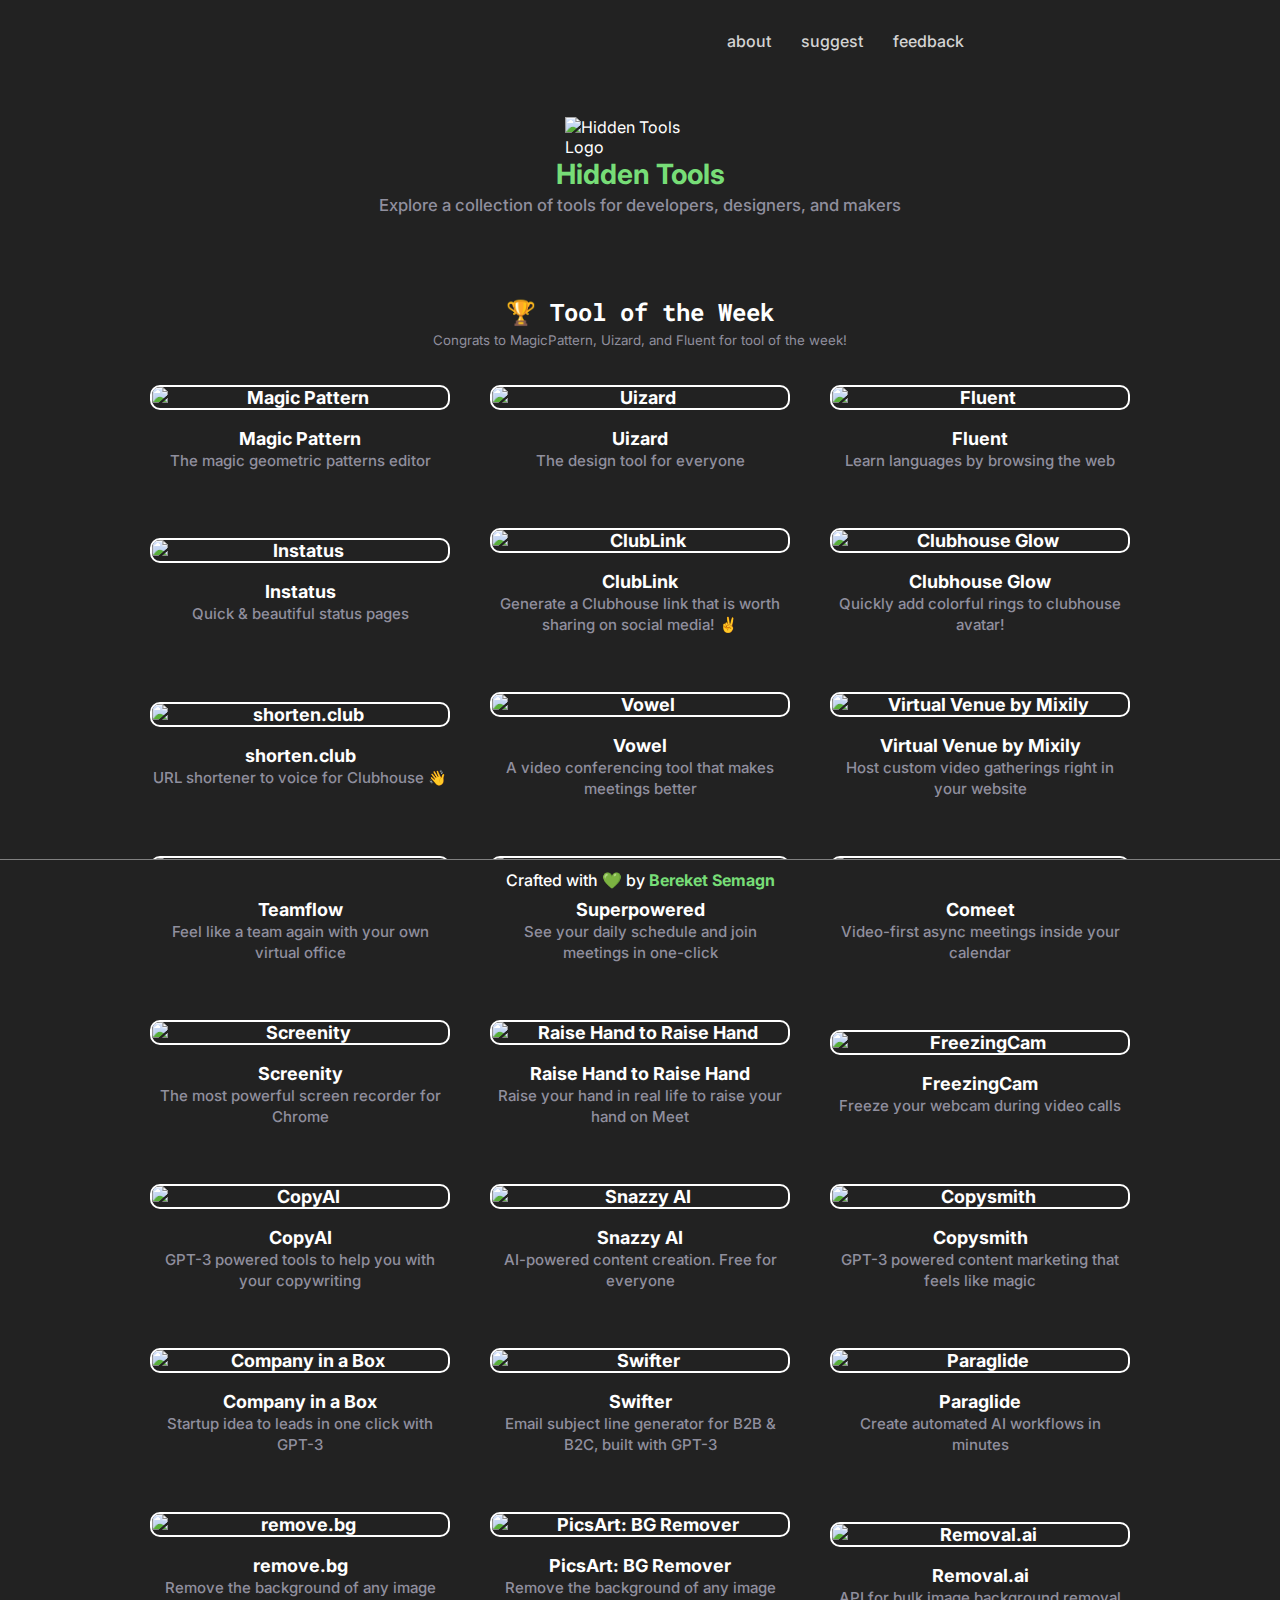
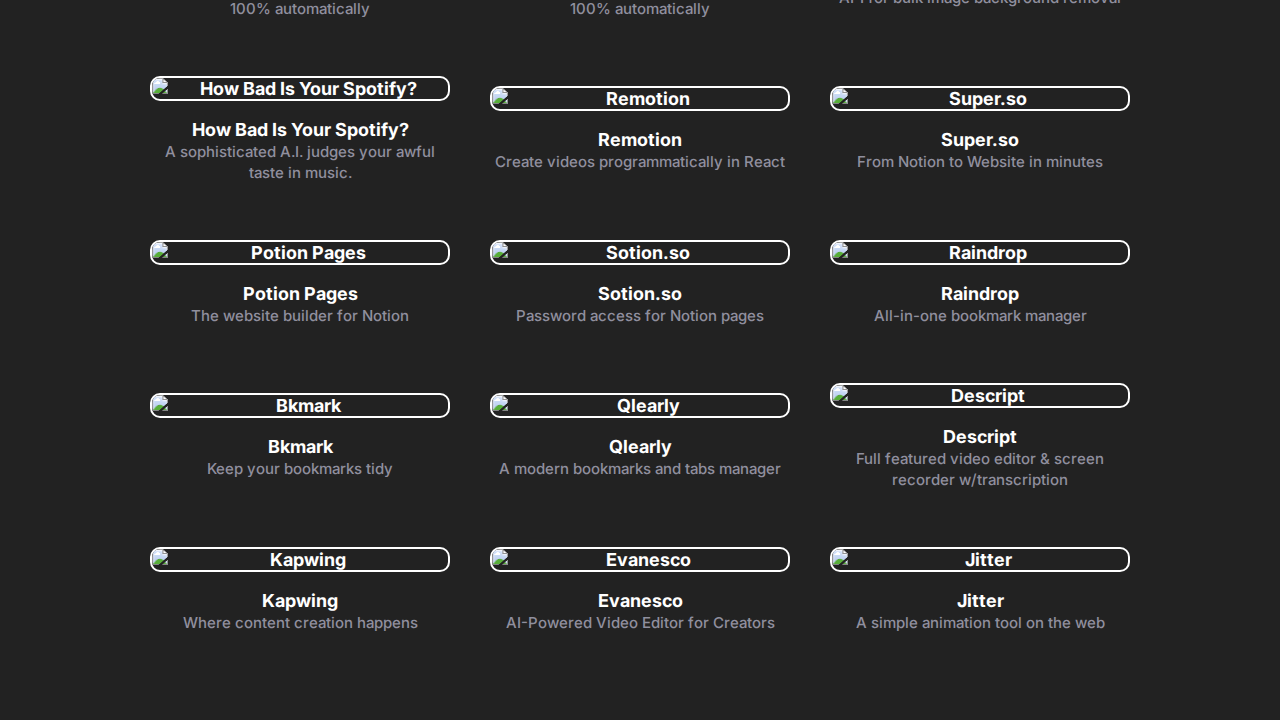
==== index.html @ 451d3c94 "organized files + updated category" ====
<!DOCTYPE html>
<html lang="en">
    <head>
      <!-- Global site tag (gtag.js) - Google Analytics -->
        <script async src="https://www.googletagmanager.com/gtag/js?id=UA-176993861-1"></script>
        <script>
          window.dataLayer = window.dataLayer || [];
          function gtag(){dataLayer.push(arguments);}
          gtag('js', new Date());

          gtag('config', 'UA-176993861-1');
        </script>

        <script async src="https://cdn.panelbear.com/analytics.js?site=5IFu4PjS51e"></script>
<script>
    window.panelbear = window.panelbear || function() { (window.panelbear.q = window.panelbear.q || []).push(arguments); };
    panelbear('config', { site: '5IFu4PjS51e' });
</script>

        <meta charset="utf-8">
        <meta http-equiv="x-ua-compatible" content="ie=edge">
        <title>Hidden Tools | Explore a collection of tools for developers, designers, and makers</title>
        <link rel="icon" href="https://th.bing.com/th/id/R11b4d7421b16c418d77ee5bb122221b0?rik=9Y%2bK1J23StSxNw&riu=http%3a%2f%2fwww.clker.com%2fcliparts%2fw%2fa%2f9%2f3%2fw%2f6%2flight-green-circle-hi.png&ehk=cLHCNnE02p7Xgzk%2fzBZSe%2bkIOkLeMoquTV7sISmaMSE%3d&risl=&pid=ImgRaw">
        <link rel="stylesheet" href="./frontend/css/home.css">
        <link rel="stylesheet" href="./frontend/css/navbar.css">
        <script defer src="https://use.fontawesome.com/releases/v5.0.8/js/all.js" integrity="sha384-SlE991lGASHoBfWbelyBPLsUlwY1GwNDJo3jSJO04KZ33K2bwfV9YBauFfnzvynJ" crossorigin="anonymous"></script>
        <script defer src="https://feedback.fish/ff.js?pid=afcd6253d9d268"></script>
        <script src="https://unpkg.com/@popperjs/core@2/dist/umd/popper.min.js"></script>
<script src="https://unpkg.com/tippy.js@6/dist/tippy-bundle.umd.js"></script>
<script src="https://ajax.googleapis.com/ajax/libs/jquery/3.5.1/jquery.min.js"></script>

<meta name="description" content="Generate ideas to do whenever your bored. Database contains over 100 items and counting. Get the difficulty of each item as well.">
  <meta name="viewport" content="width=device-width, initial-scale=1, shrink-to-fit=no">
  <meta name="twitter:description" content="Generate ideas to do whenever your bored. Database contains over 100 items and counting. Get the difficulty of each item as well.">
  <meta name="twitter:title" content="bored.lol | Generate things to do, when your bored">
  <meta name="twitter:image" content="https://bored.lol/assets/webmoji-twitter-card.jpg">
  <meta name="twitter:card" content="summary_large_image">
  
    </head>
<body>

  <navbar>
    <span></span>
    <ul>
      <li><a rel="noopener" aria-label="About Link" href="/about" id="about">about</a></li>
      <li><a rel="noopener" aria-label="Suggest Link" href="mailto:imbereket@gmail.com?subject=Hidden Tools Suggestion" id="suggest">suggest</a></li>
      <li><a id="feedback" data-feedback-fish>feedback</a></li>
      
    </ul>
  </navbar>

<img onclick="confetti()" alt="Hidden Tools Logo" id="logo" src="https://i.ibb.co/5rK5SRX/hidden-tools-logo.png" style="width: 150px; margin-bottom: -50px; margin-top: 50px;">

<h1 style="font-size: 28px; color: #77dd77; margin-top: 50px;">Hidden Tools </h1>
<p style="margin-top: -18px; text-align: center; width: 80%; font-weight: 500; color: #908f9e; font-size: 20px;"><small>Explore a collection of tools for developers, designers, and makers</small></p>
<div class="right" style="margin-bottom: 40px;">
   
  </div>


  <h2>🏆 Tool of the Week</h2>
  <p style="color: #908f9e; width: 80%; text-align: center;"><small>Congrats to MagicPattern, Uizard, and Fluent for tool of the week!</small></p>


<div id="app">

<div class="footer">
	Crafted with 💚 by <a rel="noopener" aria-label="Bereket's Twitter" href="https://twitter.com/heybereket" target="_blank"><strong>Bereket Semagn</strong></a>
</div>


<script src="./frontend/js/index.js"></script>
<script src="./frontend/js/tooltip.js"></script>
<script src="./frontend/js/confetti.js"></script>

</body>
</html>
---- frontend/css/home.css ----
@import url('https://fonts.googleapis.com/css?family=Inter:700,600,500,400,800,900&display=swap');
@import url('https://fonts.googleapis.com/css?family=Roboto+Mono:700,600,500,400,800,900&display=swap');

* {
	box-sizing: border-box;
}

body {
	font-family: 'Inter', sans-serif;
	display: flex;
	align-items: center;
	justify-content: center;
	flex-direction: column;
    margin: 0 0 50px;
    background: #222;
    color: #fff;
}

a {
    text-decoration: none; 
}


  .right {
    display:flex;
    color: lightgray;
  }
  
  .right div {
    margin:0 10px;
    padding: 5px -2px;
    transition: 0.3s ease;
  }
  
  .right div:hover{
    color: #fff;
    cursor: pointer;
  }
  

h2 {

    font-weight: bold;
    font-family: "Roboto Mono",monospace;
    margin-bottom: -15px;
    text-align: center;
}


#app {
	display: flex;
	align-items: center;
	justify-content: center;
	flex-wrap: wrap;
	max-width: 100%;
	width: 1020px;
}


.tool {
	border-radius: 5px;
	color: #fff;
	display: flex;
	font-size: 18px;
	font-weight: bold;
	flex-direction: column;
	text-align: center;
	margin: 20px;
	width: 300px;
	text-decoration: none;
    transition: 0.3s ease;
    
}

.tool:hover {
    transform: translateY(10px);
}

.tool img {
	border-radius: 10px;
    max-width: 100%;
}

#logo {
    -webkit-transition: -webkit-transform .8s ease-in-out;
    transition:         transform .8s ease-in-out;
}

#logo:hover {
    -webkit-transform: rotate(360deg);
    transform: rotate(360deg);
    cursor: pointer;
}


.footer {
    padding: 10px 0;
    border-top: 1px solid gray;
	background-color: #222;
	color: #fff;
    font-family: 'Inter', sans-serif;
    font-weight: 500;
	position: fixed;
	bottom: 0;
    left: 50%;
    width: 100%;
	transform: translateX(-50%);
	text-align: center;
	z-index: 998;
}

.footer a {
	color: #77dd77;
	text-decoration: none;
}

::-webkit-scrollbar {
    background: transparent;
  }
  
  ::-webkit-scrollbar {
    width: 8px;
    
  }
  ::-webkit-scrollbar-thumb {
    background: #77dd77;
    border-radius: 5px;
  }
  ::-webkit-scrollbar-track {
    background: transparent;
  }
---- frontend/css/navbar.css ----
navbar{
    padding-top: 15px;
    width: 85%;
    display: flex;
    justify-content: space-around;
    align-items: center;
    flex-wrap: wrap;
  }
  
  .logo{
    width: 150px;
    height: 40px;
  }
  
  navbar ul{
    list-style: none;
    padding: 0;
    display: flex; 
  }
  
  navbar li a:hover{
    color: #fff;
    cursor: pointer;
    
  }
  
  navbar li a{
    transition: 0.3s ease;
    text-decoration: none;
    color: lightgray;
    font-weight: 500;
    text-transform: lowercase;
    margin: 15px;
  }
  
  @media screen and (max-width: 568px){
    navbar{
      justify-content: center;
    }
  }
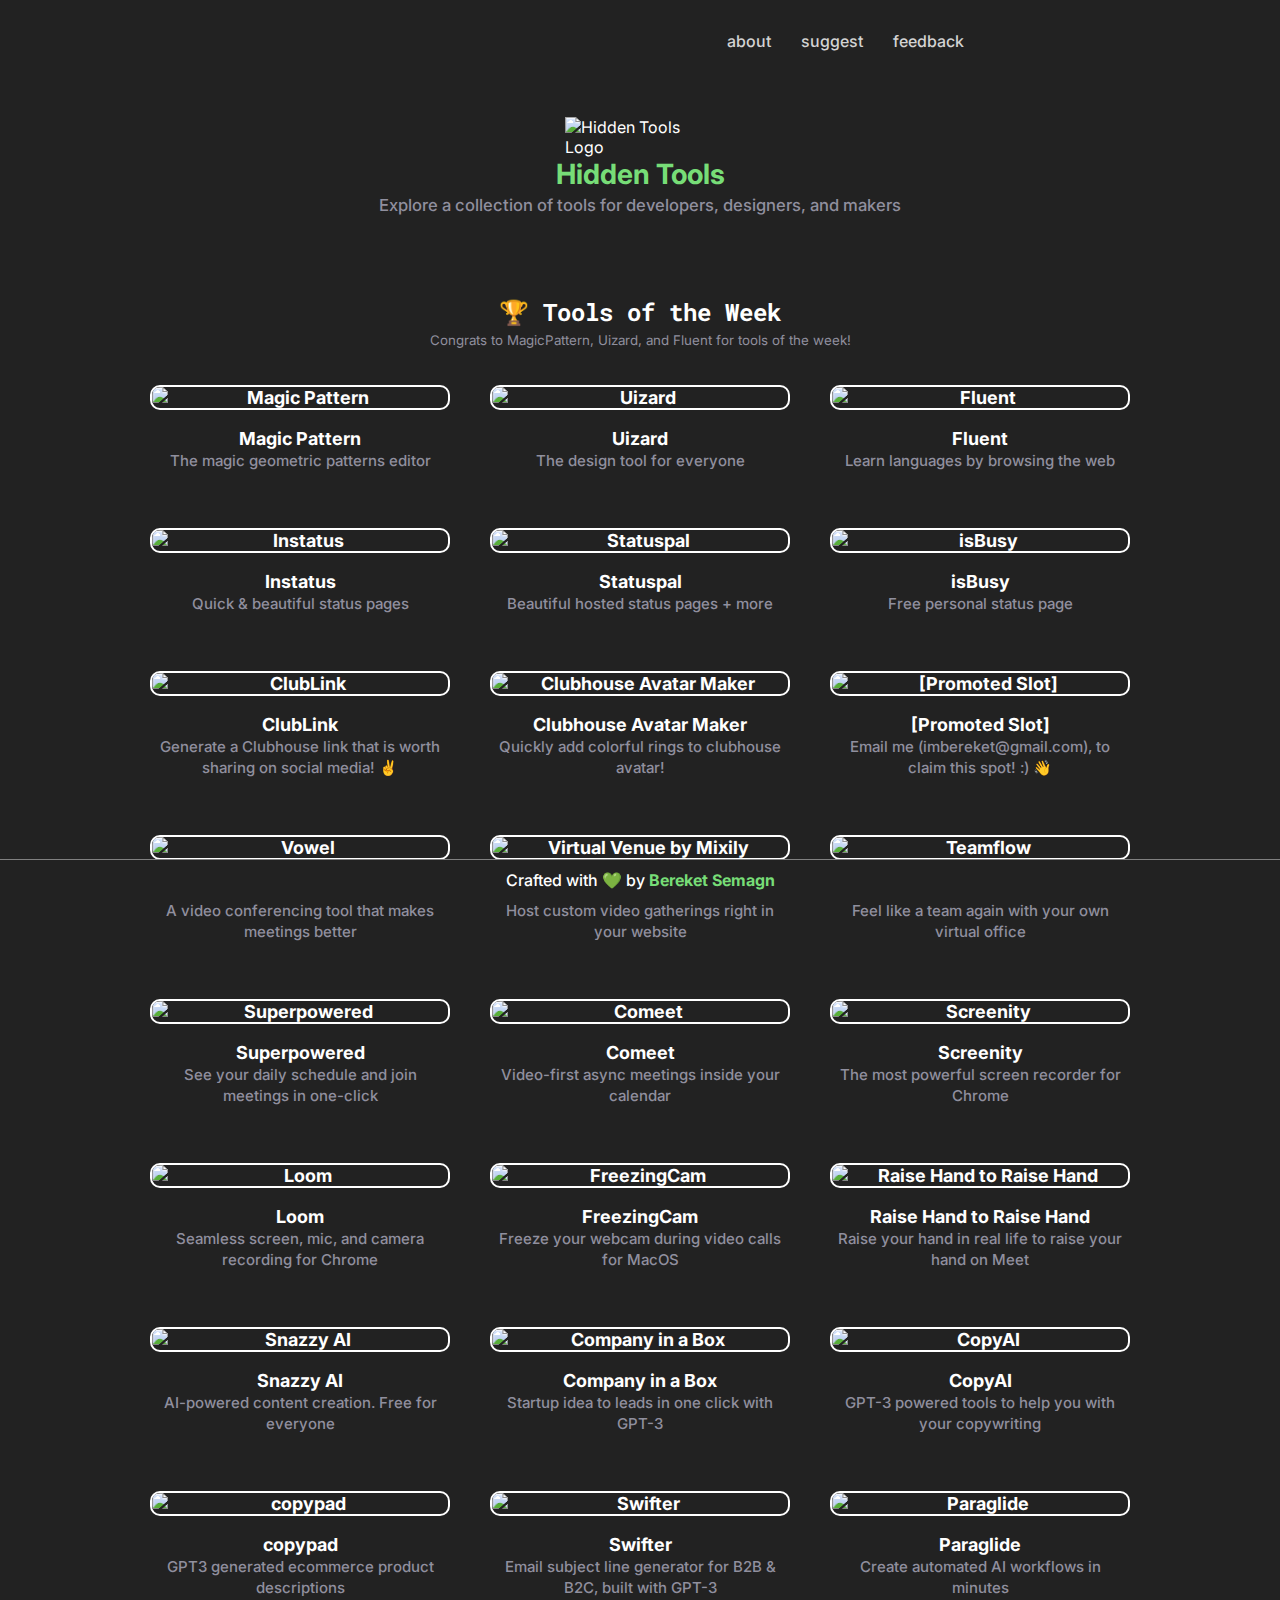
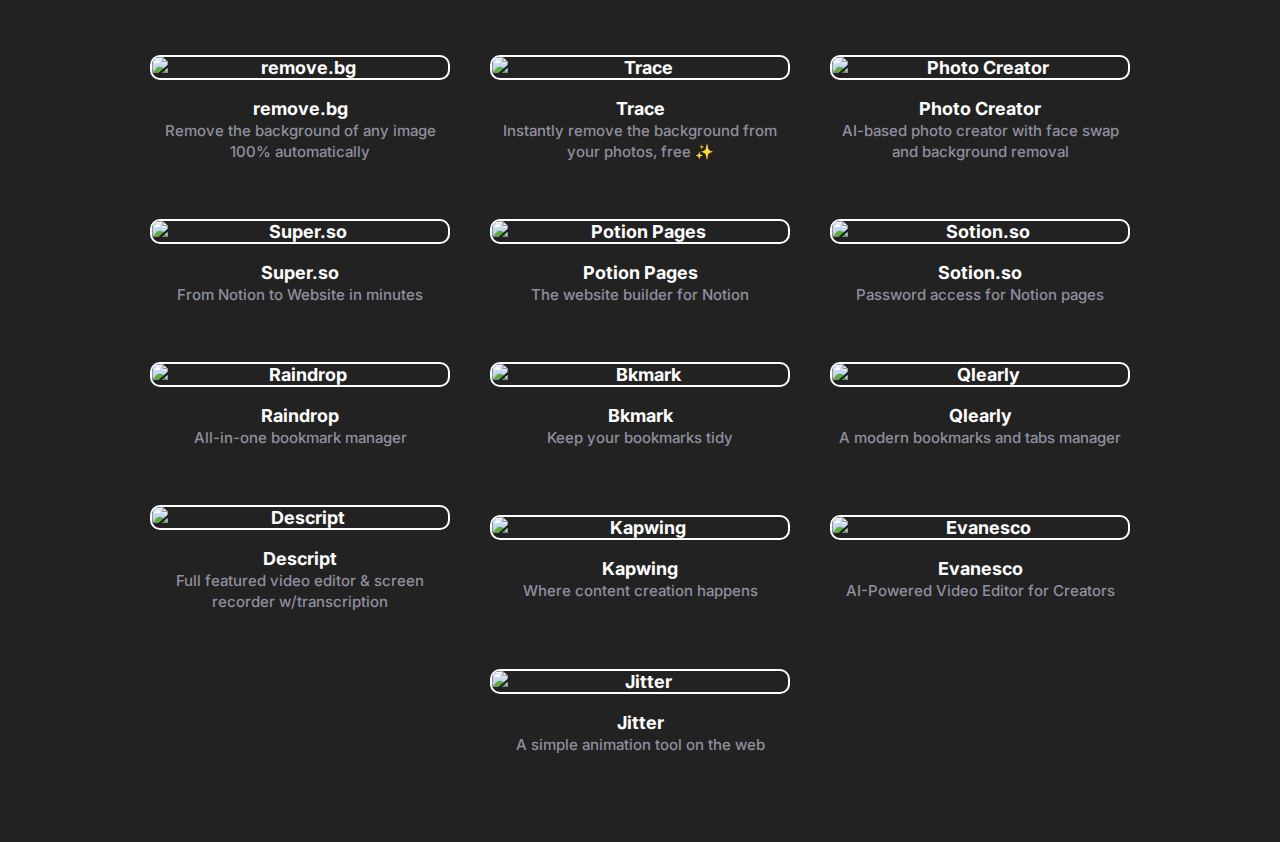
==== commit 01999bf3: "added more tools + cleaned up categories" ====
--- a/index.html
+++ b/index.html
@@ -12,30 +12,31 @@
         </script>
 
         <script async src="https://cdn.panelbear.com/analytics.js?site=5IFu4PjS51e"></script>
-<script>
-    window.panelbear = window.panelbear || function() { (window.panelbear.q = window.panelbear.q || []).push(arguments); };
-    panelbear('config', { site: '5IFu4PjS51e' });
-</script>
+        
+        <script>
+            window.panelbear = window.panelbear || function() { (window.panelbear.q = window.panelbear.q || []).push(arguments); };
+            panelbear('config', { site: '5IFu4PjS51e' });
+        </script>
 
+        <title>Hidden Tools | Explore a collection of hand curated tools</title>
+        <link rel="icon" href="https://i.ibb.co/Sd87zr9/download-7-removebg-preview.png">
+        <link rel="stylesheet" href="./frontend/css/home.css">
+        <link rel="stylesheet" href="./frontend/css/navbar.css">
+        
         <meta charset="utf-8">
         <meta http-equiv="x-ua-compatible" content="ie=edge">
-        <title>Hidden Tools | Explore a collection of tools for developers, designers, and makers</title>
-        <link rel="icon" href="https://th.bing.com/th/id/R11b4d7421b16c418d77ee5bb122221b0?rik=9Y%2bK1J23StSxNw&riu=http%3a%2f%2fwww.clker.com%2fcliparts%2fw%2fa%2f9%2f3%2fw%2f6%2flight-green-circle-hi.png&ehk=cLHCNnE02p7Xgzk%2fzBZSe%2bkIOkLeMoquTV7sISmaMSE%3d&risl=&pid=ImgRaw">
-        <link rel="stylesheet" href="./frontend/css/home.css">
-        <link rel="stylesheet" href="./frontend/css/navbar.css">
+        <meta name="viewport" content="width=device-width, initial-scale=1, shrink-to-fit=no">
+        <meta name="description" content="Explore a collection of tools to use for your next project. Find tools from design, to extensions, to AI/GPT-3, and more.">
+        <meta name="twitter:description" content="Explore a collection of tools to use for your next project. Find tools from design, to extensions, to AI/GPT-3, and more.">
+        <meta name="twitter:title" content="Hidden Tools | Explore a collection of hand curated tools">
+        <meta name="twitter:image" content="https://hiddentools.io/assets/ht-twitter-card.jpg">
+        <meta name="twitter:card" content="summary_large_image">
+
         <script defer src="https://use.fontawesome.com/releases/v5.0.8/js/all.js" integrity="sha384-SlE991lGASHoBfWbelyBPLsUlwY1GwNDJo3jSJO04KZ33K2bwfV9YBauFfnzvynJ" crossorigin="anonymous"></script>
         <script defer src="https://feedback.fish/ff.js?pid=afcd6253d9d268"></script>
         <script src="https://unpkg.com/@popperjs/core@2/dist/umd/popper.min.js"></script>
-<script src="https://unpkg.com/tippy.js@6/dist/tippy-bundle.umd.js"></script>
-<script src="https://ajax.googleapis.com/ajax/libs/jquery/3.5.1/jquery.min.js"></script>
-
-<meta name="description" content="Generate ideas to do whenever your bored. Database contains over 100 items and counting. Get the difficulty of each item as well.">
-  <meta name="viewport" content="width=device-width, initial-scale=1, shrink-to-fit=no">
-  <meta name="twitter:description" content="Generate ideas to do whenever your bored. Database contains over 100 items and counting. Get the difficulty of each item as well.">
-  <meta name="twitter:title" content="bored.lol | Generate things to do, when your bored">
-  <meta name="twitter:image" content="https://bored.lol/assets/webmoji-twitter-card.jpg">
-  <meta name="twitter:card" content="summary_large_image">
-  
+        <script src="https://unpkg.com/tippy.js@6/dist/tippy-bundle.umd.js"></script>
+        <script src="https://ajax.googleapis.com/ajax/libs/jquery/3.5.1/jquery.min.js"></script>
     </head>
 <body>
 
@@ -58,8 +59,8 @@
   </div>
 
 
-  <h2>🏆 Tool of the Week</h2>
-  <p style="color: #908f9e; width: 80%; text-align: center;"><small>Congrats to MagicPattern, Uizard, and Fluent for tool of the week!</small></p>
+  <h2>🏆 Tools of the Week</h2>
+  <p style="color: #908f9e; width: 80%; text-align: center;"><small>Congrats to MagicPattern, Uizard, and Fluent for tools of the week!</small></p>
 
 
 <div id="app">
--- a/frontend/css/home.css
+++ b/frontend/css/home.css
@@ -1,5 +1,6 @@
 @import url('https://fonts.googleapis.com/css?family=Inter:700,600,500,400,800,900&display=swap');
 @import url('https://fonts.googleapis.com/css?family=Roboto+Mono:700,600,500,400,800,900&display=swap');
+@import url('https://fonts.googleapis.com/css2?family=Londrina+Shadow&display=swap');
 
 * {
 	box-sizing: border-box;
@@ -37,13 +38,12 @@
     cursor: pointer;
   }
   
-
 h2 {
 
     font-weight: bold;
     font-family: "Roboto Mono",monospace;
     margin-bottom: -15px;
-    text-align: center;
+    text-align: left;
 }
 
 
@@ -79,6 +79,7 @@
 .tool img {
 	border-radius: 10px;
     max-width: 100%;
+    height: 50%;
 }
 
 #logo {
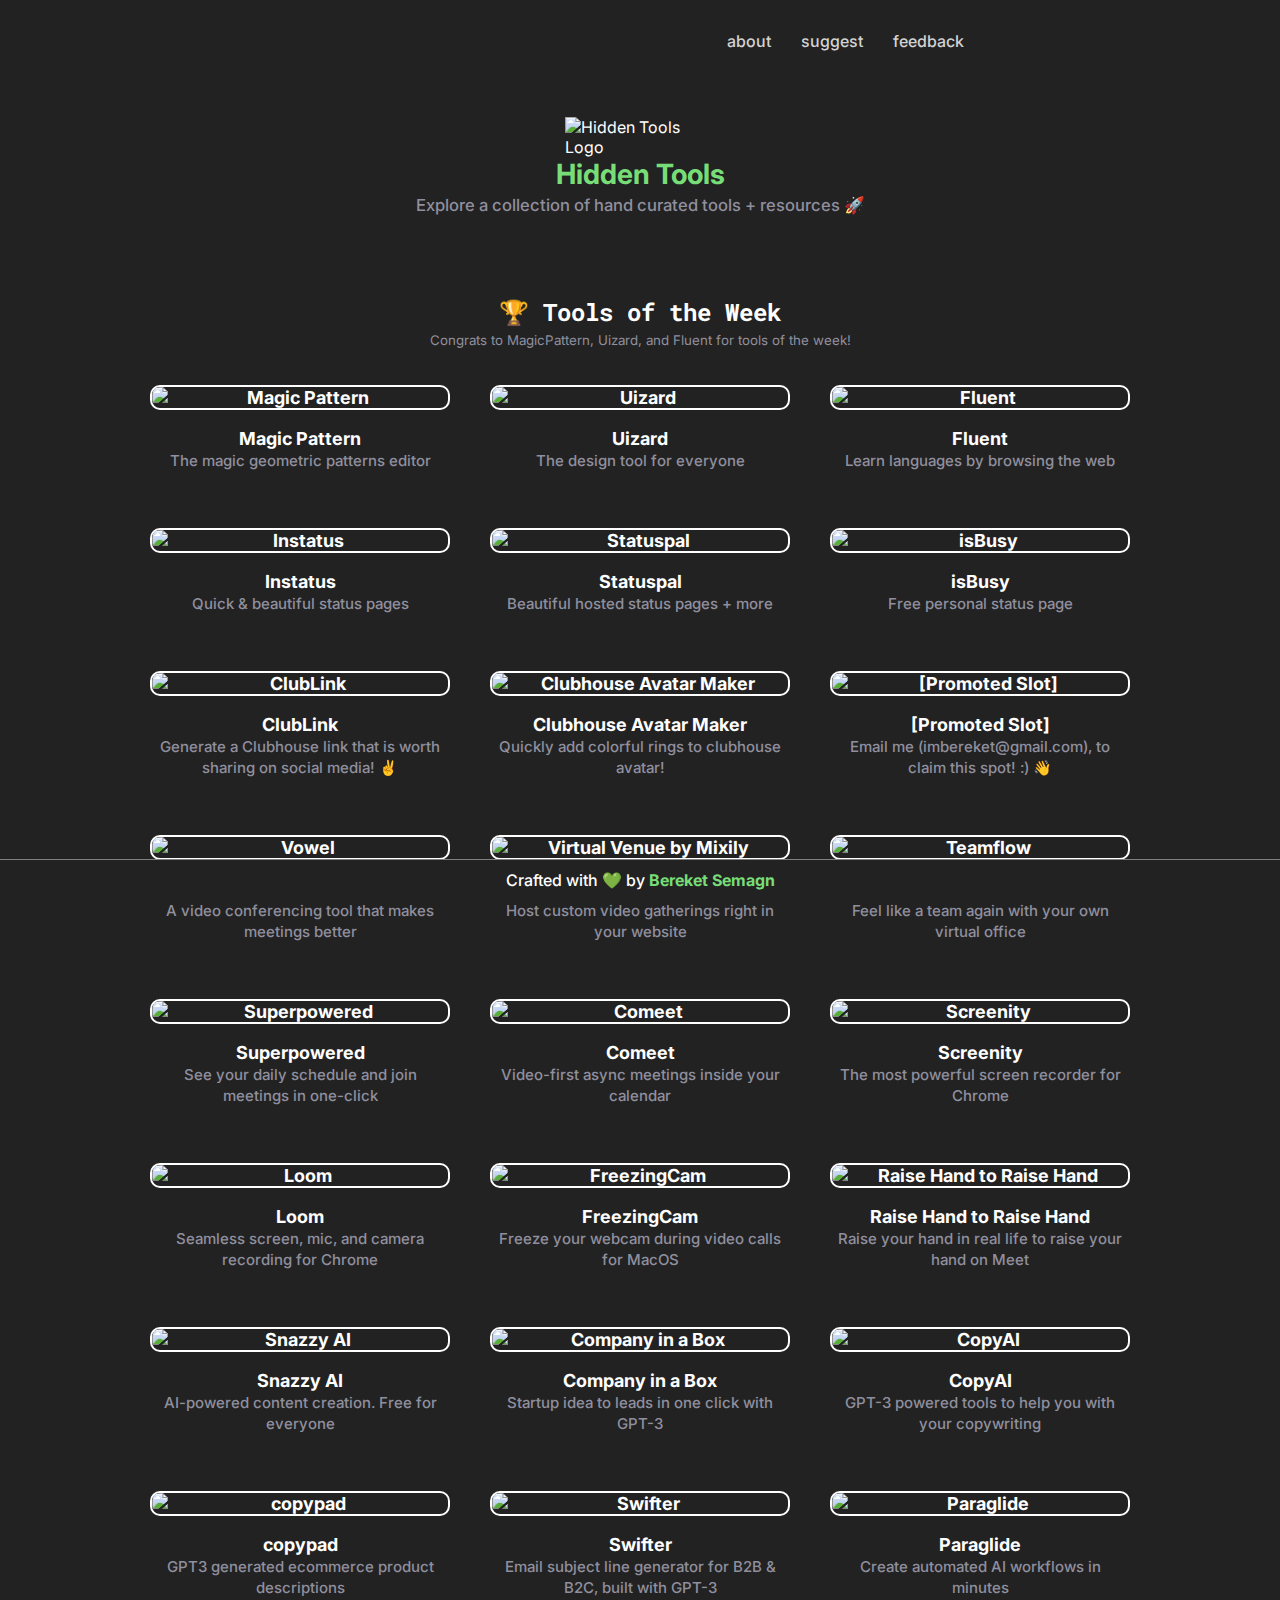
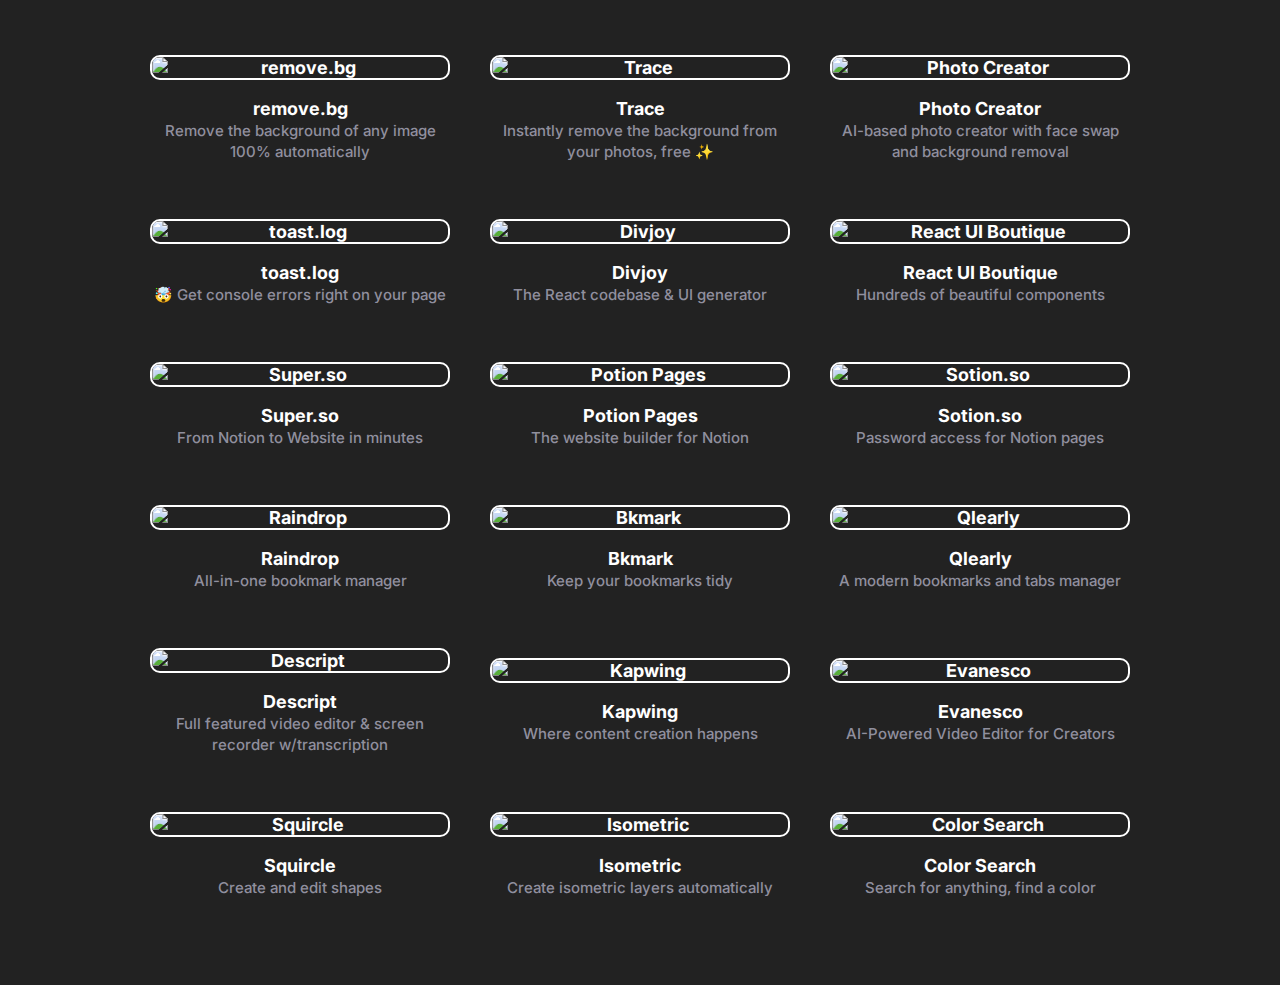
==== commit 495eea0e: "added 3 new categories" ====
--- a/index.html
+++ b/index.html
@@ -53,7 +53,7 @@
 <img onclick="confetti()" alt="Hidden Tools Logo" id="logo" src="https://i.ibb.co/5rK5SRX/hidden-tools-logo.png" style="width: 150px; margin-bottom: -50px; margin-top: 50px;">
 
 <h1 style="font-size: 28px; color: #77dd77; margin-top: 50px;">Hidden Tools </h1>
-<p style="margin-top: -18px; text-align: center; width: 80%; font-weight: 500; color: #908f9e; font-size: 20px;"><small>Explore a collection of tools for developers, designers, and makers</small></p>
+<p style="margin-top: -18px; text-align: center; width: 80%; font-weight: 500; color: #908f9e; font-size: 20px;"><small>Explore a collection of hand curated tools + resources 🚀</small></p>
 <div class="right" style="margin-bottom: 40px;">
    
   </div>
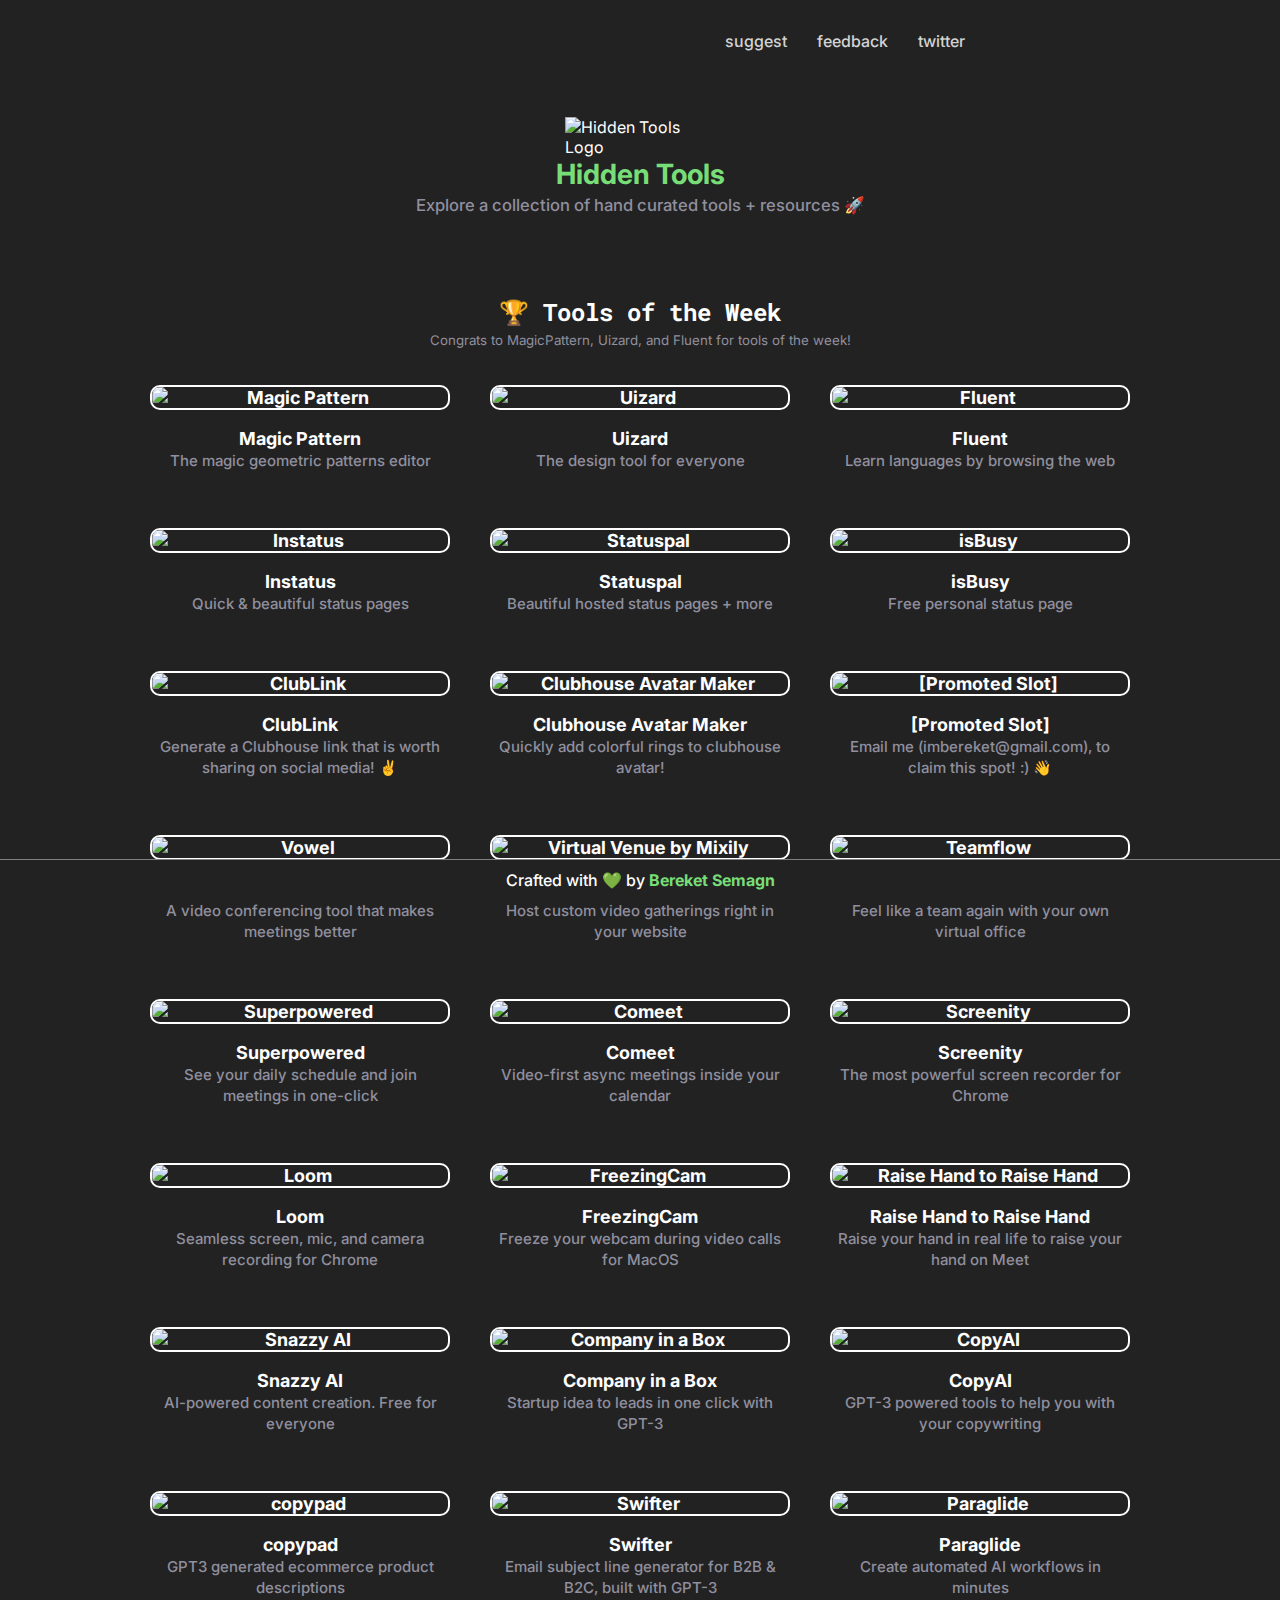
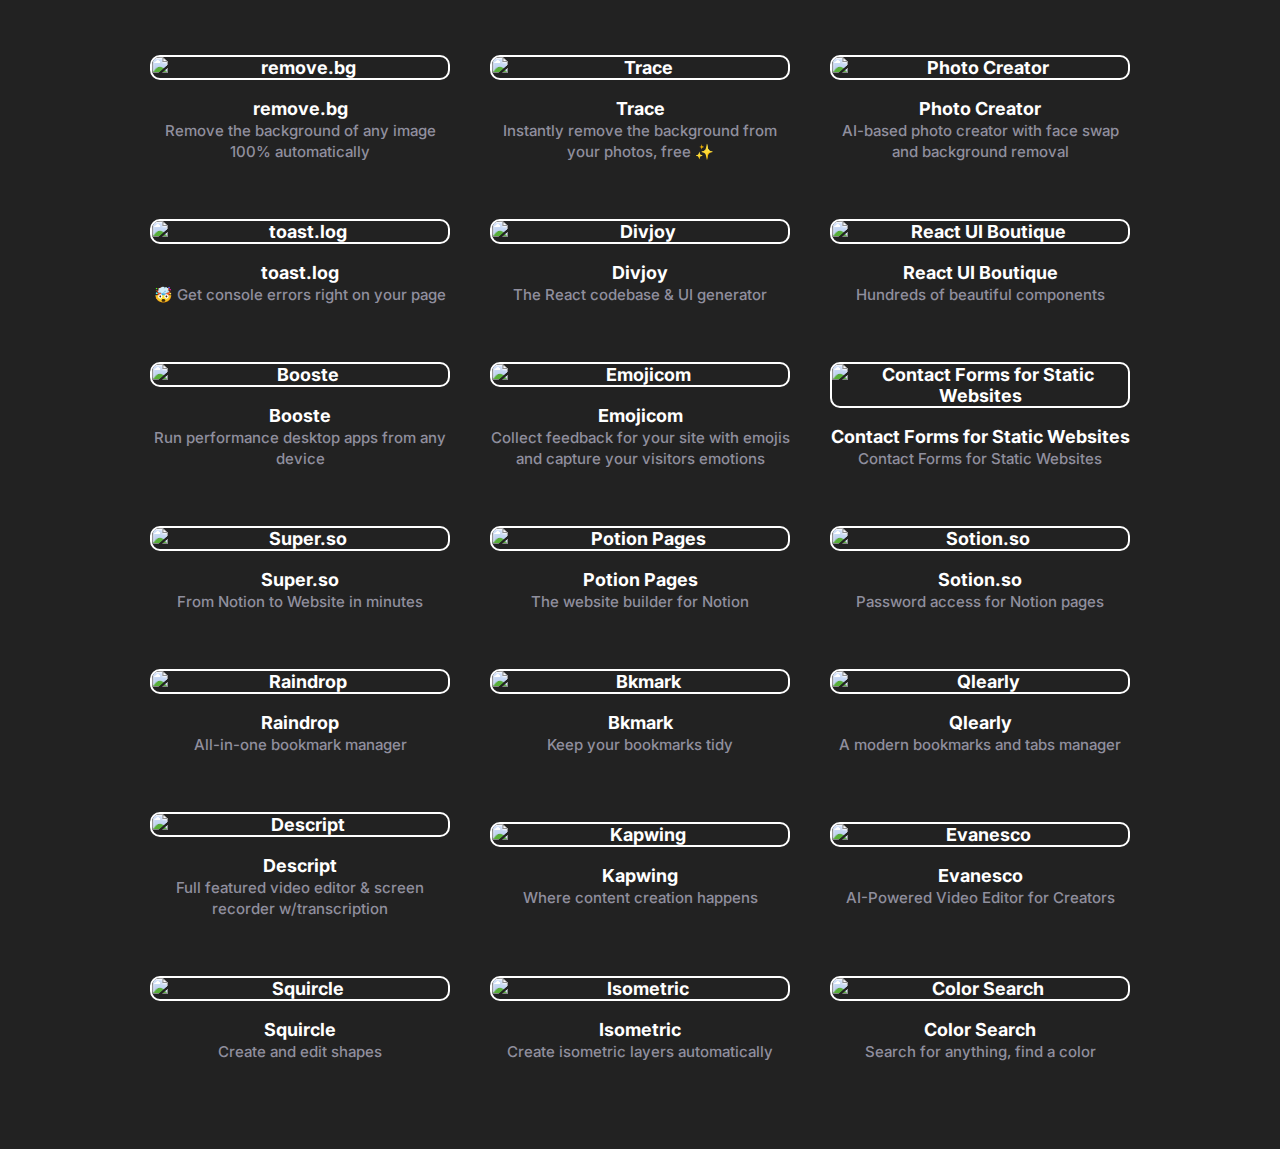
==== commit 0b414a38: "added twitter to navbar" ====
--- a/index.html
+++ b/index.html
@@ -43,10 +43,9 @@
   <navbar>
     <span></span>
     <ul>
-      <li><a rel="noopener" aria-label="About Link" href="/about" id="about">about</a></li>
       <li><a rel="noopener" aria-label="Suggest Link" href="mailto:imbereket@gmail.com?subject=Hidden Tools Suggestion" id="suggest">suggest</a></li>
       <li><a id="feedback" data-feedback-fish>feedback</a></li>
-      
+      <li><a rel="noopener" aria-label="HT Twitter Link" href="https://twitter.com/hiddentools_" target="_blank" id="twitter">twitter</a></li>
     </ul>
   </navbar>
 
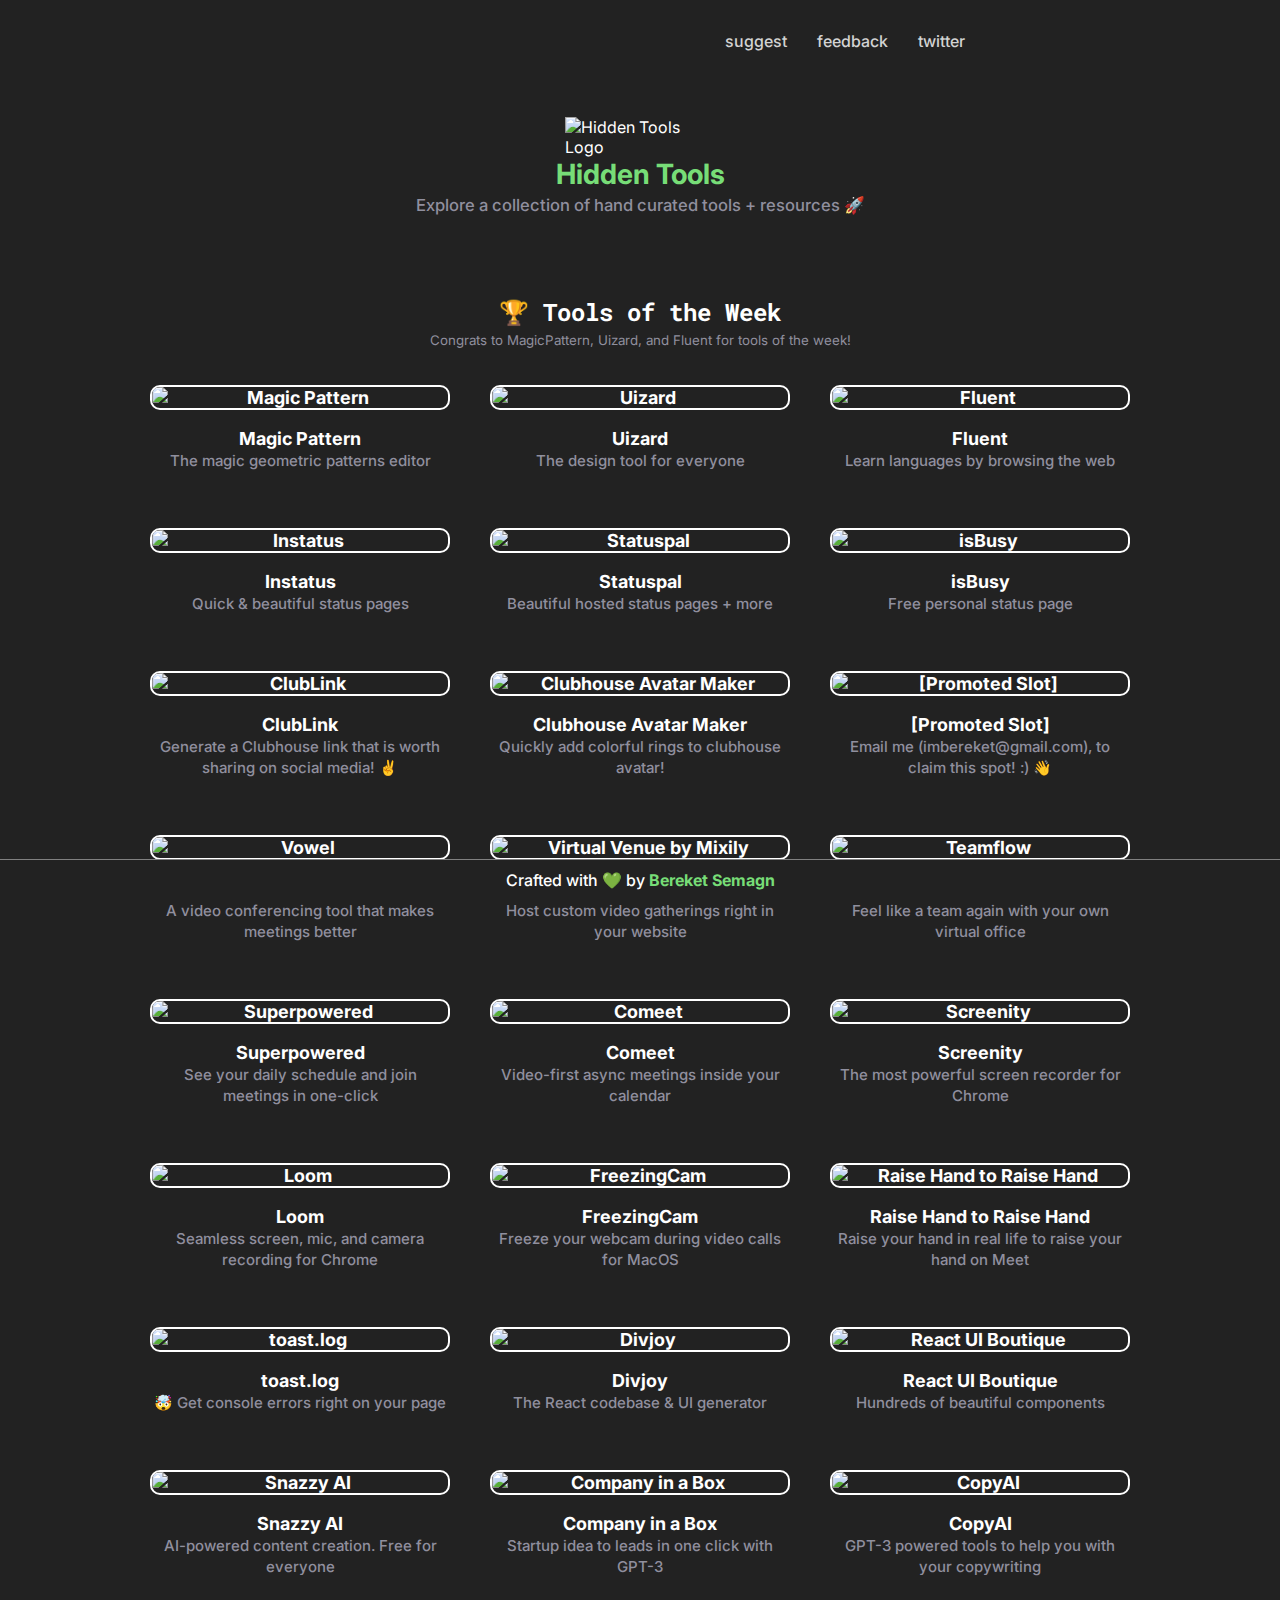
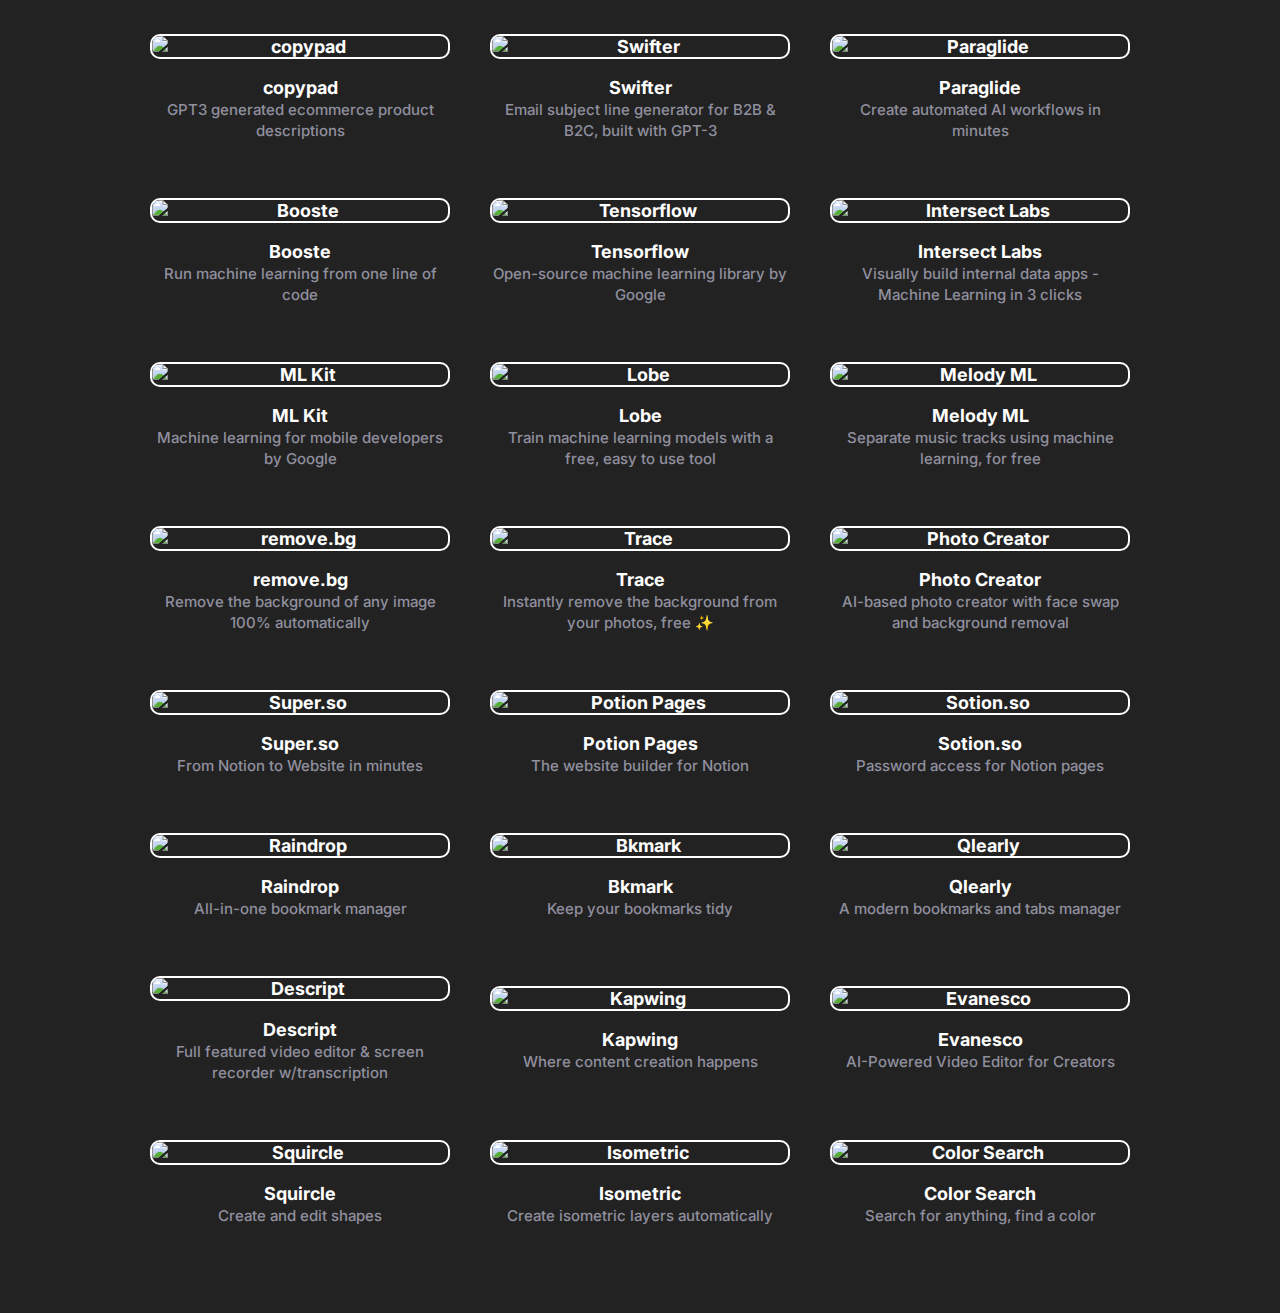
==== commit 8643c6c5: "updated files + removed figma files temp" ====
--- a/index.html
+++ b/index.html
@@ -72,6 +72,6 @@
 <script src="./frontend/js/index.js"></script>
 <script src="./frontend/js/tooltip.js"></script>
 <script src="./frontend/js/confetti.js"></script>
-
+<script src="./frontend/js/test.js"></script>
 </body>
 </html>--- a/frontend/css/home.css
+++ b/frontend/css/home.css
@@ -43,7 +43,7 @@
     font-weight: bold;
     font-family: "Roboto Mono",monospace;
     margin-bottom: -15px;
-    text-align: left;
+    text-align: center;
 }
 
 
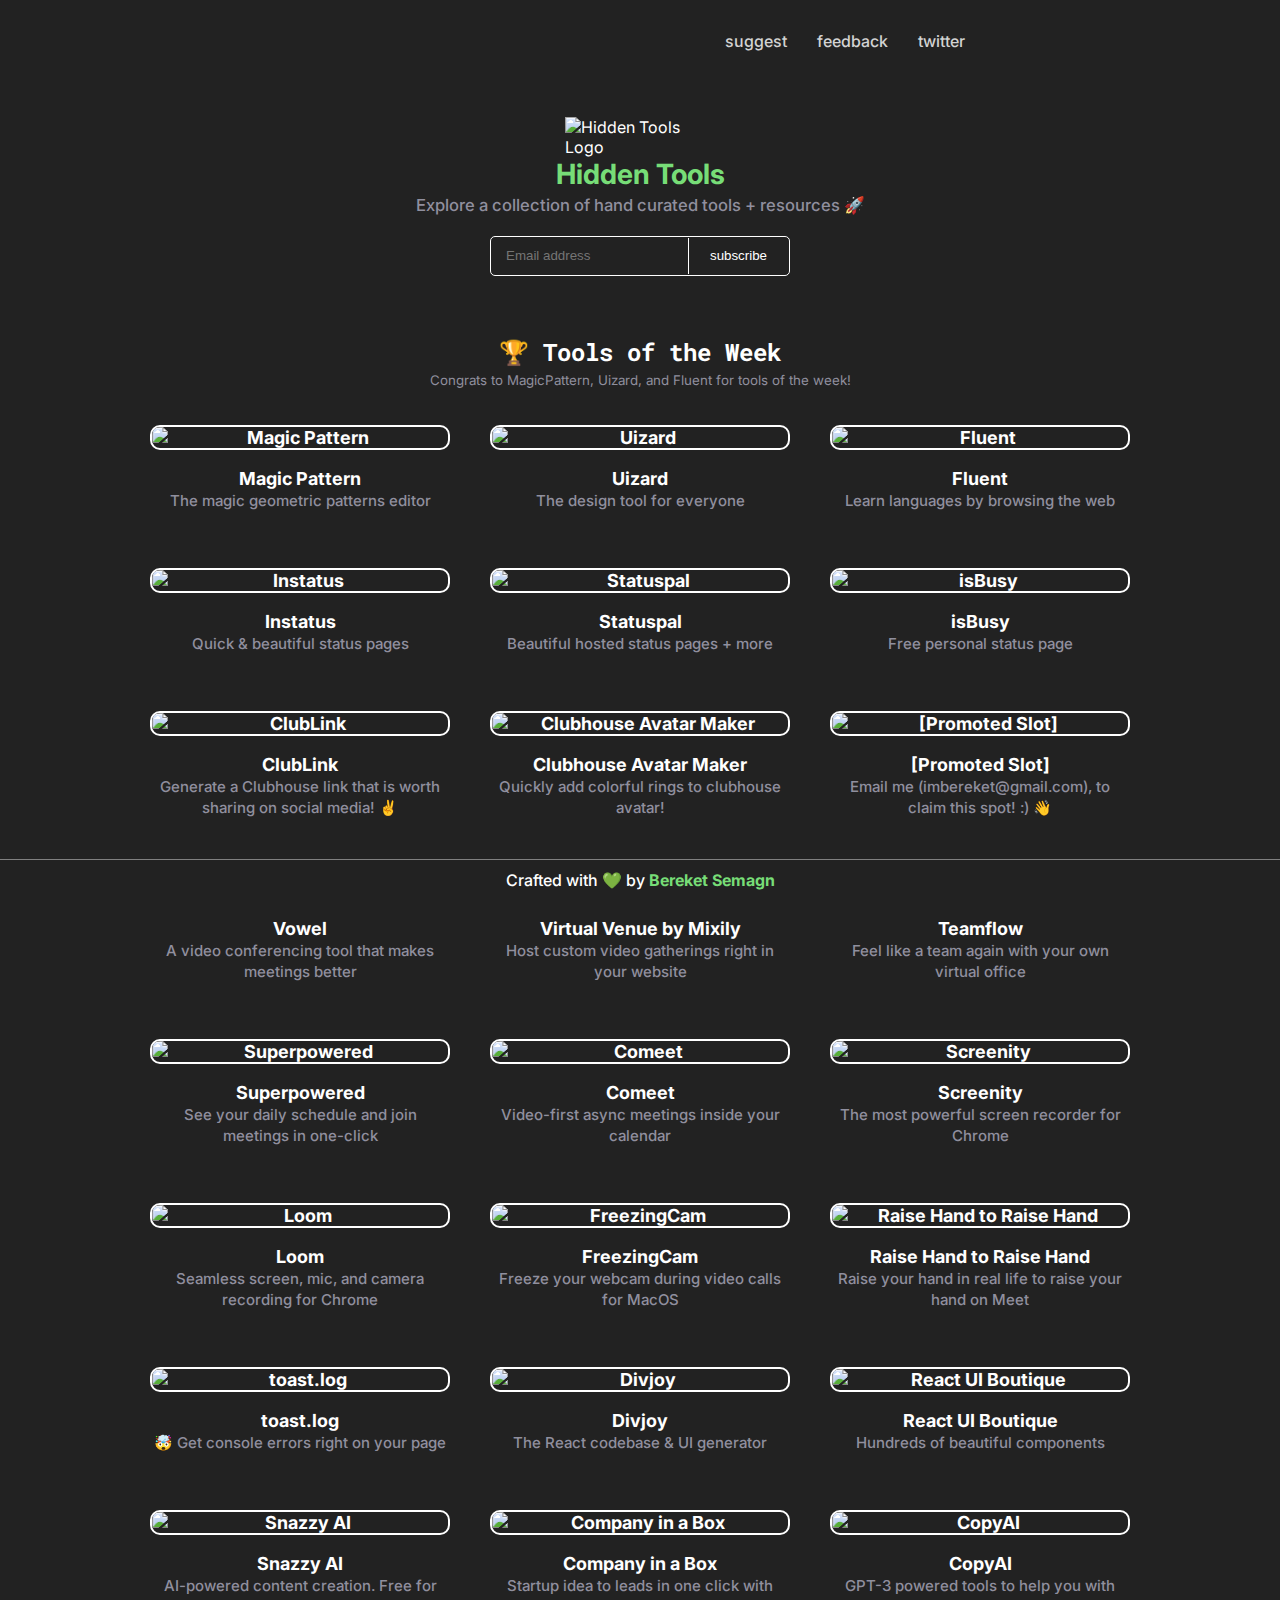
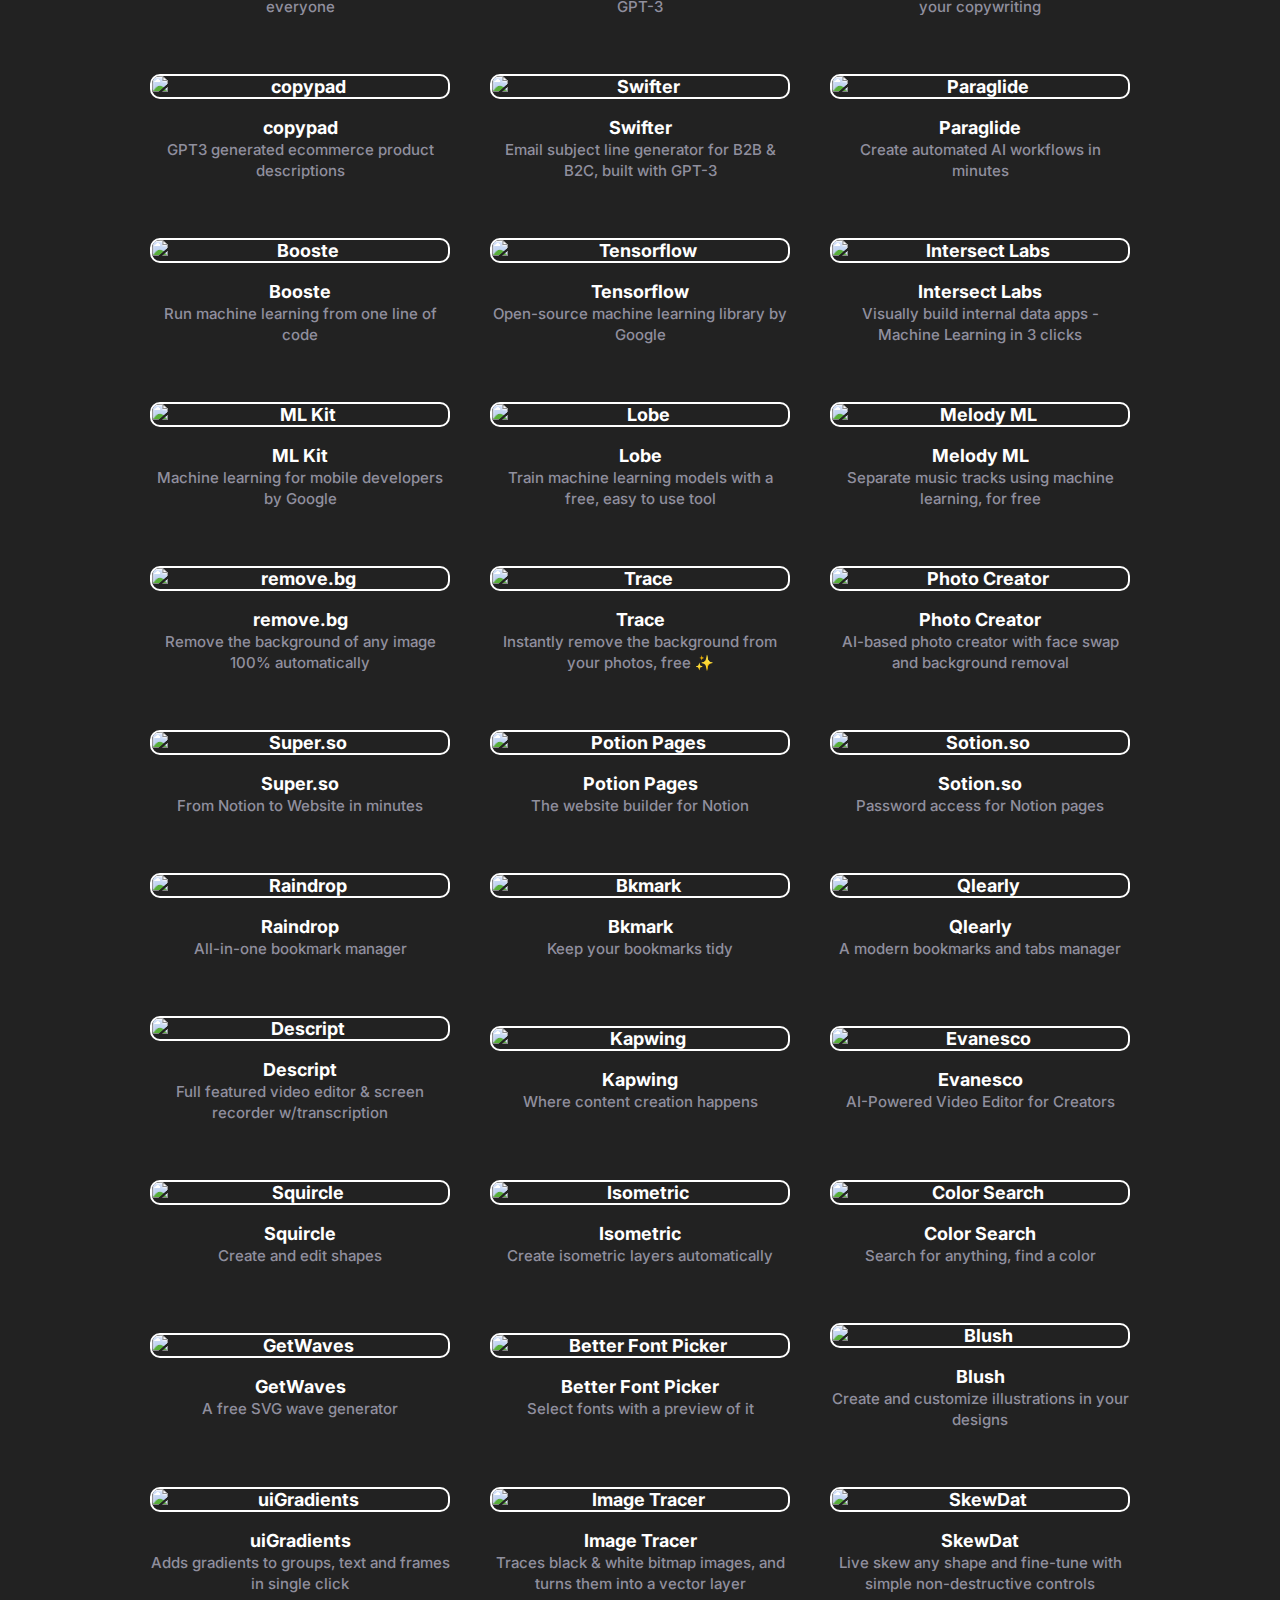
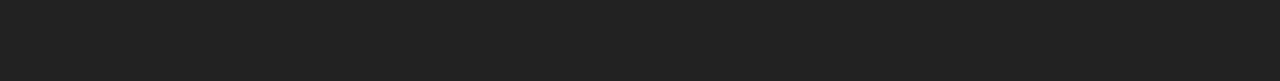
==== commit 5ff68ee0: "added newsletter" ====
--- a/index.html
+++ b/index.html
@@ -22,7 +22,8 @@
         <link rel="icon" href="https://i.ibb.co/Sd87zr9/download-7-removebg-preview.png">
         <link rel="stylesheet" href="./frontend/css/home.css">
         <link rel="stylesheet" href="./frontend/css/navbar.css">
-        
+        <link rel="stylesheet" href="./frontend/css/newsletter.css">
+
         <meta charset="utf-8">
         <meta http-equiv="x-ua-compatible" content="ie=edge">
         <meta name="viewport" content="width=device-width, initial-scale=1, shrink-to-fit=no">
@@ -53,8 +54,13 @@
 
 <h1 style="font-size: 28px; color: #77dd77; margin-top: 50px;">Hidden Tools </h1>
 <p style="margin-top: -18px; text-align: center; width: 80%; font-weight: 500; color: #908f9e; font-size: 20px;"><small>Explore a collection of hand curated tools + resources 🚀</small></p>
+
+<form class='newsletter' action="https://jamform.com/f/MlEsF_Flv9Vr-HiYB7qNZ" method="POST">
+  <input placeholder='Email address' name="email" autocomplete="off" type="email">
+  <button type="submit">subscribe</button>
+</form>
+
 <div class="right" style="margin-bottom: 40px;">
-   
   </div>
 
 
@@ -63,7 +69,7 @@
 
 
 <div id="app">
-
+  
 <div class="footer">
 	Crafted with 💚 by <a rel="noopener" aria-label="Bereket's Twitter" href="https://twitter.com/heybereket" target="_blank"><strong>Bereket Semagn</strong></a>
 </div>
--- a/frontend/css/home.css
+++ b/frontend/css/home.css
@@ -72,6 +72,8 @@
     
 }
 
+
+
 .tool:hover {
     transform: translateY(10px);
 }
--- a/frontend/css/newsletter.css
+++ b/frontend/css/newsletter.css
@@ -0,0 +1,53 @@
+
+.newsletter {
+    overflow: hidden;
+    height: 40px;
+    width: 300px;
+    margin: 0 auto;
+    position: relative;
+  }
+  .newsletter input {
+    width: 100%;
+    border: 1px solid white;
+    border-radius: 5px;
+    background: #222;
+    height: 40px;
+    padding: 10px 0 10px 15px;
+    outline: none;
+    -moz-transition: border 0.2s ease;
+    -o-transition: border 0.2s ease;
+    -webkit-transition: border 0.2s ease;
+    transition: border 0.2s ease;
+  }
+  .newsletter input:focus {
+    color: #fff;
+  }
+  .newsletter button {
+    position: absolute;
+    z-index: 999;
+    right: 2px;
+    top: 2px;
+    height: 36px;
+    border: none;
+    background-color: #222;
+    border-left: 1px solid #fff;
+    -moz-transition: background-color 0.3s ease, width 0.3s ease;
+    -o-transition: background-color 0.3s ease, width 0.3s ease;
+    -webkit-transition: background-color 0.3s ease, width 0.3s ease;
+    transition: background-color 0.3s ease, width 0.3s ease;
+    color: white;
+    padding: 0;
+    margin: 0;
+    border-top-right-radius: 4px;
+    border-bottom-right-radius: 4px;
+    width: 100px;
+    text-align: center;
+    cursor: pointer;
+    outline: none;
+  }
+
+  .newsletter button:hover {
+      background: #fff;
+      color: #222;
+  }
+  